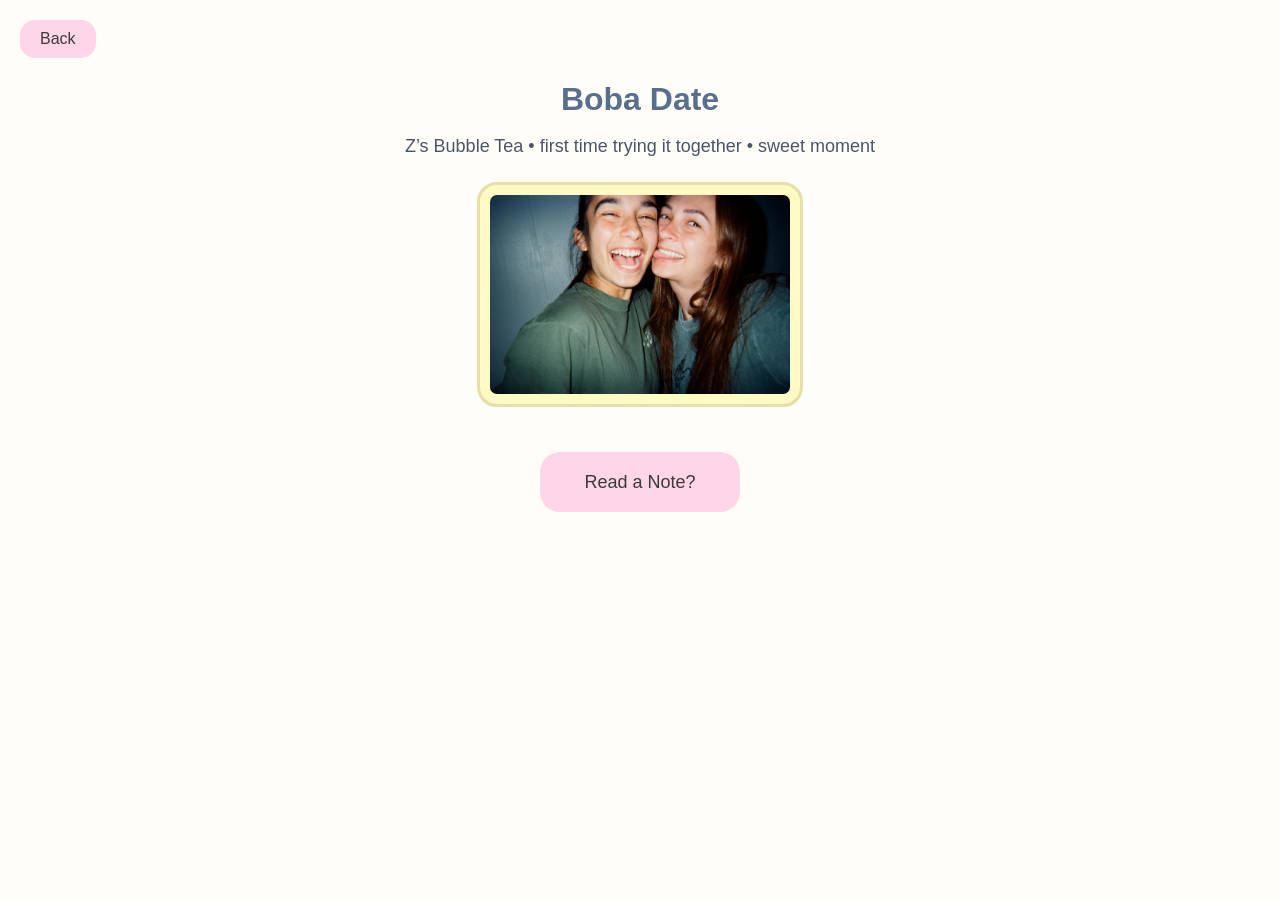
==== boba.html @ 838049cb "Update boba.html" ====
<!DOCTYPE html>
<html lang="en">
<head>
    <meta charset="UTF-8">
    <title>Boba Memory</title>
    <link rel="stylesheet" href="styles.css">
</head>

<body>

    <button class="back-btn" onclick="location.href='cards.html'">Back</button>

    <div class="memory-page">

        <h1 class="memory-title">Boba Date</h1>

        <p class="memory-text">
            Z’s Bubble Tea • first time trying it together • sweet moment
        </p>

        <div class="memory-content">

             <img src="card2.jpeg" class="card-full-img" alt="Boba Card">

            <button class="nextButton-btn" onclick="location.href='note2.html'">
                Read a Note?
            </button>

           

        </div>

    </div>

</body>
</html>
---- styles.css ----
/* ============================
   GLOBAL RESET & BASE
============================ */
body {
    margin: 0;
    padding: 0;
    font-family: Arial, sans-serif;
    background-color: #FFFDF7;
}

/* ============================
   SCREEN ROOT (main layout)
============================ */
.screen-root {
    background-color: #FFFDF7;
    height: 100vh;
    display: flex;
    flex-direction: column;
    justify-content: center;
    align-items: center;
}

/* ============================
   TITLE TEXT
============================ */
.title-text {
    font-size: 36px;
    font-weight: bold;
    color: #5A6F8C;
    text-align: center;
    margin-bottom: 40px;
}

/* ============================
   BODY TEXT
============================ */
.body-text {
    font-size: 18px;
    color: #4A5568;
}

/* ============================
   BUTTONS
============================ */
.nextButton-btn {
    background-color: #FFD6E8;
    color: #3A3A3A;
    border: none;
    border-radius: 20px;
    font-size: 18px;
    width: 200px;
    height: 60px;
    cursor: pointer;
    transition: 0.2s;
}

.nextButton-btn:hover {
    opacity: 0.9;
}

/* ============================
   RECTANGLES (converted)
============================ */
.rectangle {
    background-color: #FFF9C4;
    border: 2px solid #E6DFA8;
    border-radius: 8px;
    padding: 20px;
}

/* ============================
   PASSWORD FIELD (converted)
============================ */
.password-field {
    background-color: #FFF9C4;
    border: 2px solid #E6DFA8;
    border-radius: 10px;
    padding: 8px;
    font-size: 18px;
    color: #4A5568;
}

/* ============================
   DIALOG PANE (converted)
============================ */
.dialog-pane {
    background-color: #D6E8FF;
    border: 2px solid #E6DFA8;
    border-radius: 15px;
    padding: 20px;
    width: 80%;
    max-width: 500px;
    margin: 20px auto;
}

.dialog-pane .content-label {
    font-size: 18px;
    color: #4A5568;
}

.dialog-pane .header-label {
    font-size: 20px;
    color: #5A6F8C;
    font-weight: bold;
    margin-bottom: 10px;
}

.dialog-pane .button {
    background-color: #FFD6E8;
    color: #3A3A3A;
    border: none;
    border-radius: 20px;
    font-size: 16px;
    padding: 10px 20px;
    cursor: pointer;
    transition: 0.2s;
}

.dialog-pane .button:hover {
    opacity: 0.9;
}
/* Card Grid Layout */
.card-grid {
    text-align: center;
    padding: 40px;
}

.card-grid h1 {
    font-size: 32px;
    color: #5A6F8C;
    margin-bottom: 30px;
}

.card-grid-inner {
    display: grid;
    grid-template-columns: repeat(2, 1fr);
    gap: 30px;
    justify-items: center;
}

/* Individual Card */
.card {
    display: flex;
    flex-direction: column;
    align-items: center;
    text-decoration: none;
    background-color: #FFF9C4;
    border: 3px solid #E6DFA8;
    border-radius: 20px;
    padding: 20px;
    width: 200px;
    transition: transform 0.2s, box-shadow 0.2s;
}

.card:hover {
    transform: scale(1.05);
    box-shadow: 0px 4px 12px rgba(0,0,0,0.15);
}

/* Card Image */
.card img {
    width: 150px;
    height: 150px;
    object-fit: cover;
    border-radius: 15px;
    margin-bottom: 10px;
}

/* Card Label */
.card span {
    font-size: 18px;
    color: #4A5568;
    font-weight: bold;
}
.card-full-img {
    width: 300px;
    height: auto;
    display: block;
    margin: 0 auto 20px;   /* bottom spacing */
    border-radius: 20px;
    border: 3px solid #E6DFA8;
    background-color: #FFF9C4;
    padding: 10px;
}

.back-btn {
    background-color: #FFD6E8;
    color: #3A3A3A;
    border: none;
    border-radius: 15px;
    padding: 10px 20px;
    font-size: 16px;
    cursor: pointer;
    position: absolute;
    top: 20px;
    left: 20px;
    transition: 0.2s;
}

.back-btn:hover {
    opacity: 0.9;
}

.memory-page {
    max-width: 700px;
    margin: 0 auto;
    text-align: center;
    padding: 60px 20px 40px;  /* top, left/right, bottom */
}

.memory-title {
    font-size: 32px;
    color: #5A6F8C;
    margin-bottom: 10px;
}

.memory-text {
    font-size: 18px;
    color: #4A5568;
    margin-bottom: 25px;
}

.memory-content {
    display: flex;
    flex-direction: column; 
    align-items: center;
    gap: 25px;           /* spacing between button + image */
    margin-top: 20px;
}

    margin-top: 20px;
}
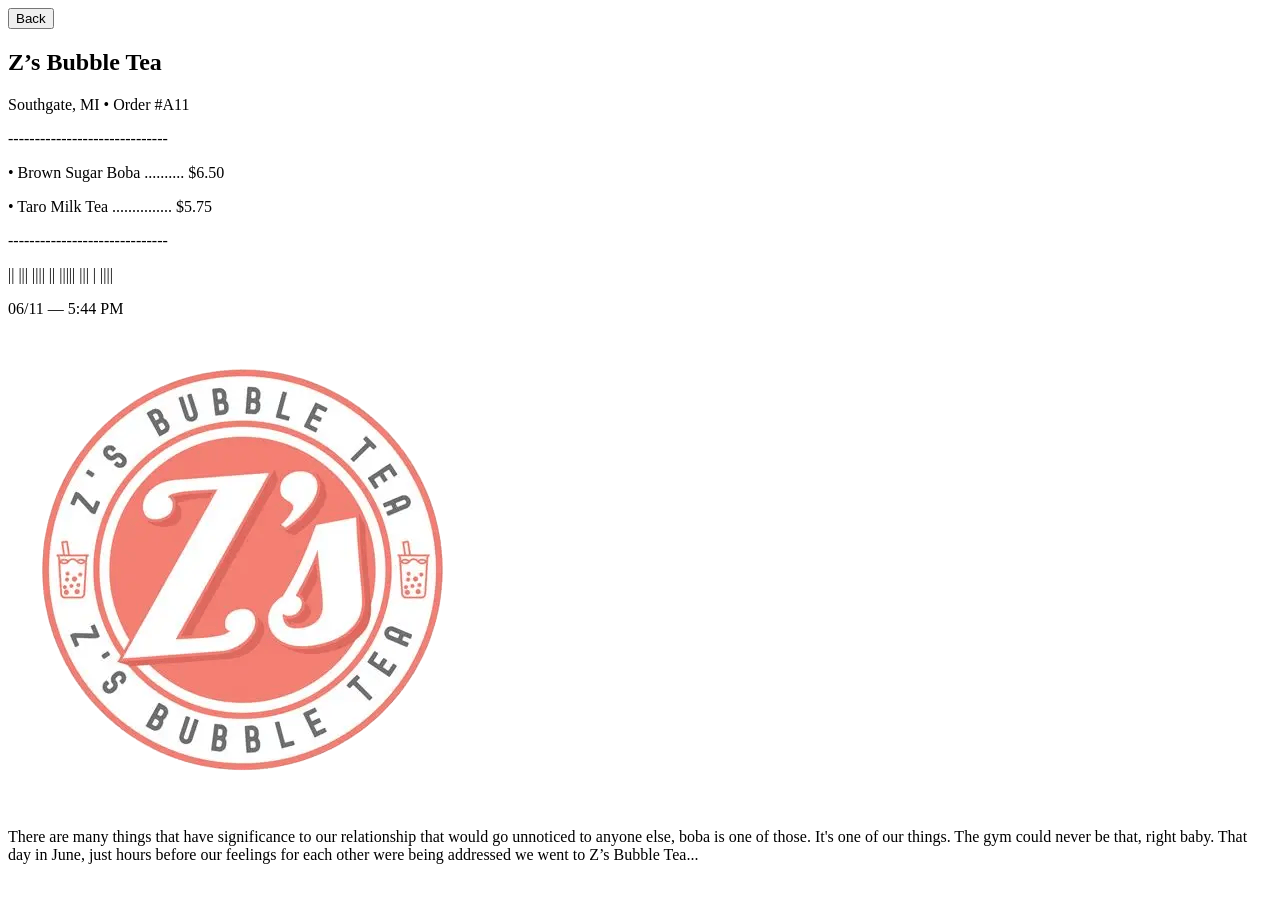
==== commit 3b78984c: "Update boba.html" ====
--- a/boba.html
+++ b/boba.html
@@ -2,32 +2,43 @@
 <html lang="en">
 <head>
     <meta charset="UTF-8">
-    <title>Boba Memory</title>
-    <link rel="stylesheet" href="styles.css">
+    <title>Boba Note</title>
+    <link rel="stylesheet" href="styles-note2.css">
 </head>
 
 <body>
 
-    <button class="back-btn" onclick="location.href='cards.html'">Back</button>
+    <button class="back-btn" onclick="location.href='boba.html'">Back</button>
 
-    <div class="memory-page">
+    <div class="note-page">
 
-        <h1 class="memory-title">Boba Date</h1>
+        <!-- RIGHT SIDE: Receipt + Boba doodle -->
+        <div class="receipt-section">
+            <div class="receipt-card">
+                <h2>Z’s Bubble Tea</h2>
+                <p class="sub">Southgate, MI • Order #A11</p>
+                <p class="dots">------------------------------</p>
+                <p class="item">• Brown Sugar Boba .......... $6.50</p>
+                <p class="item">• Taro Milk Tea ............... $5.75</p>
+                <p class="dots">------------------------------</p>
+                <p class="barcode">|| ||| |||| || ||||| ||| | ||||</p>
+                <p class="time">06/11 — 5:44 PM</p>
+            </div>
 
-        <p class="memory-text">
-            Z’s Bubble Tea • first time trying it together • sweet moment
-        </p>
+            <img src="bubble.png" class="boba-doodle" alt="Boba Doodle">
+        </div>
 
-        <div class="memory-content">
+        <!-- LEFT SIDE: Handwritten note -->
+        <div class="note-section">
+            <div class="tape"></div>
 
-             <img src="card2.jpeg" class="card-full-img" alt="Boba Card">
-
-            <button class="nextButton-btn" onclick="location.href='note2.html'">
-                Read a Note?
-            </button>
-
-           
-
+            <div class="note-card">
+                <p>
+                    There are many things that have significance to our relationship that would go unnoticed to anyone else,
+                    boba is one of those. It's one of our things. The gym could never be that, right baby. That day in June,
+                    just hours before our feelings for each other were being addressed we went to Z’s Bubble Tea...
+                </p>
+            </div>
         </div>
 
     </div>
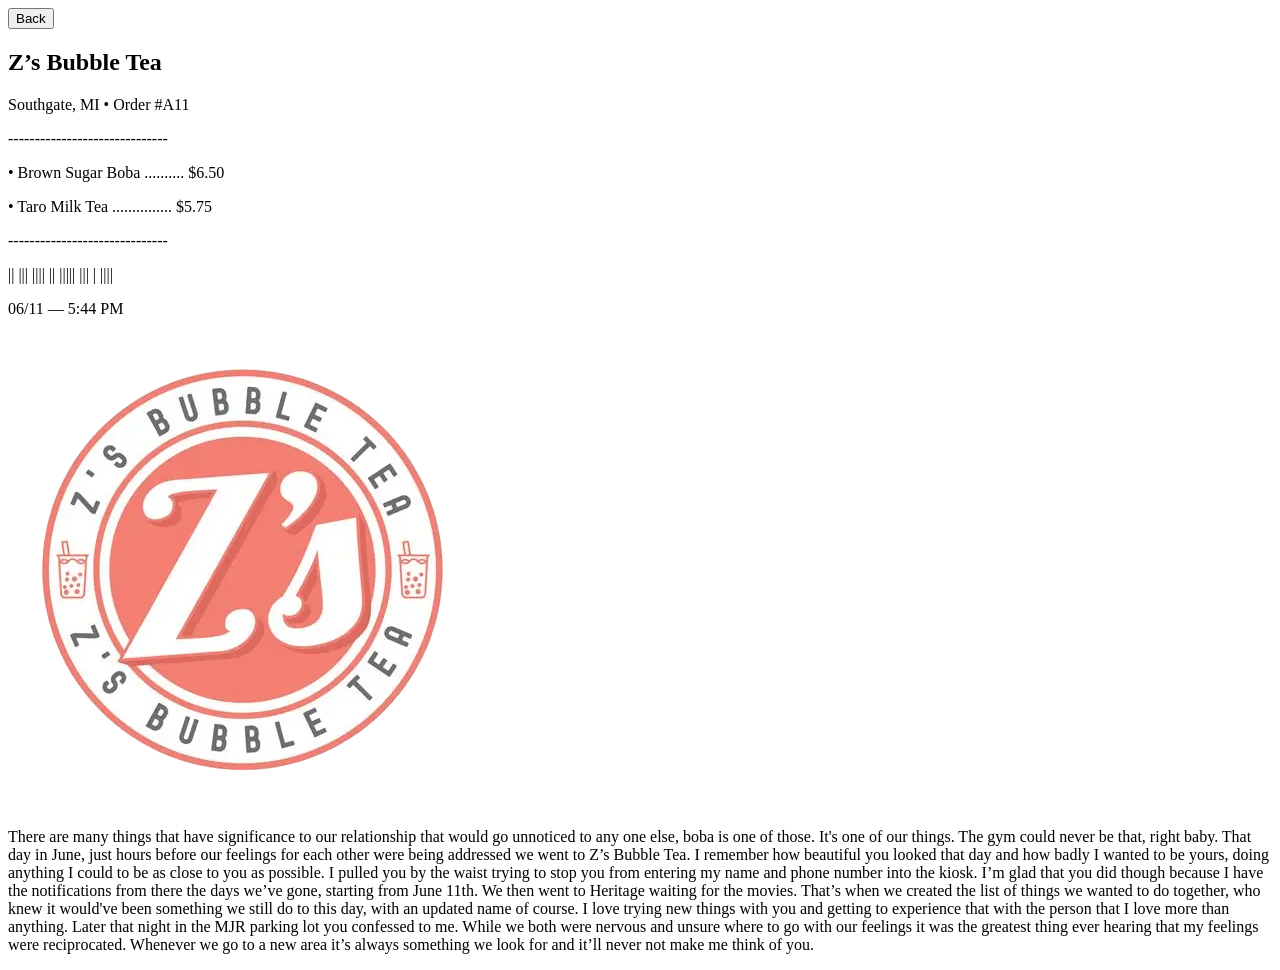
==== commit defe0b03: "Update boba.html" ====
--- a/boba.html
+++ b/boba.html
@@ -34,9 +34,19 @@
 
             <div class="note-card">
                 <p>
-                    There are many things that have significance to our relationship that would go unnoticed to anyone else,
+                    There are many things that have significance to our relationship that would go unnoticed to any one else,
                     boba is one of those. It's one of our things. The gym could never be that, right baby. That day in June,
-                    just hours before our feelings for each other were being addressed we went to Z’s Bubble Tea...
+                    just hours before our feelings for each other were being addressed we went to Z’s Bubble Tea. I remember
+                    how beautiful you looked that day and how badly I wanted to be yours, doing anything I could to be as close
+                    to you as possible. I pulled you by the waist trying to stop you from entering my name and phone number into
+                    the kiosk. I’m glad that you did though because I have the notifications from there the days we’ve gone,
+                    starting from June 11th. We then went to Heritage waiting for the movies. That’s when we created the list of
+                    things we wanted to do together, who knew it would've been something we still do to this day, with an updated
+                    name of course. I love trying new things with you and getting to experience that with the person that I love
+                    more than anything. Later that night in the MJR parking lot you confessed to me. While we both were nervous
+                    and unsure where to go with our feelings it was the greatest thing ever hearing that my feelings were
+                    reciprocated. Whenever we go to a new area it’s always something we look for and it’ll never not make me
+                    think of you.
                 </p>
             </div>
         </div>
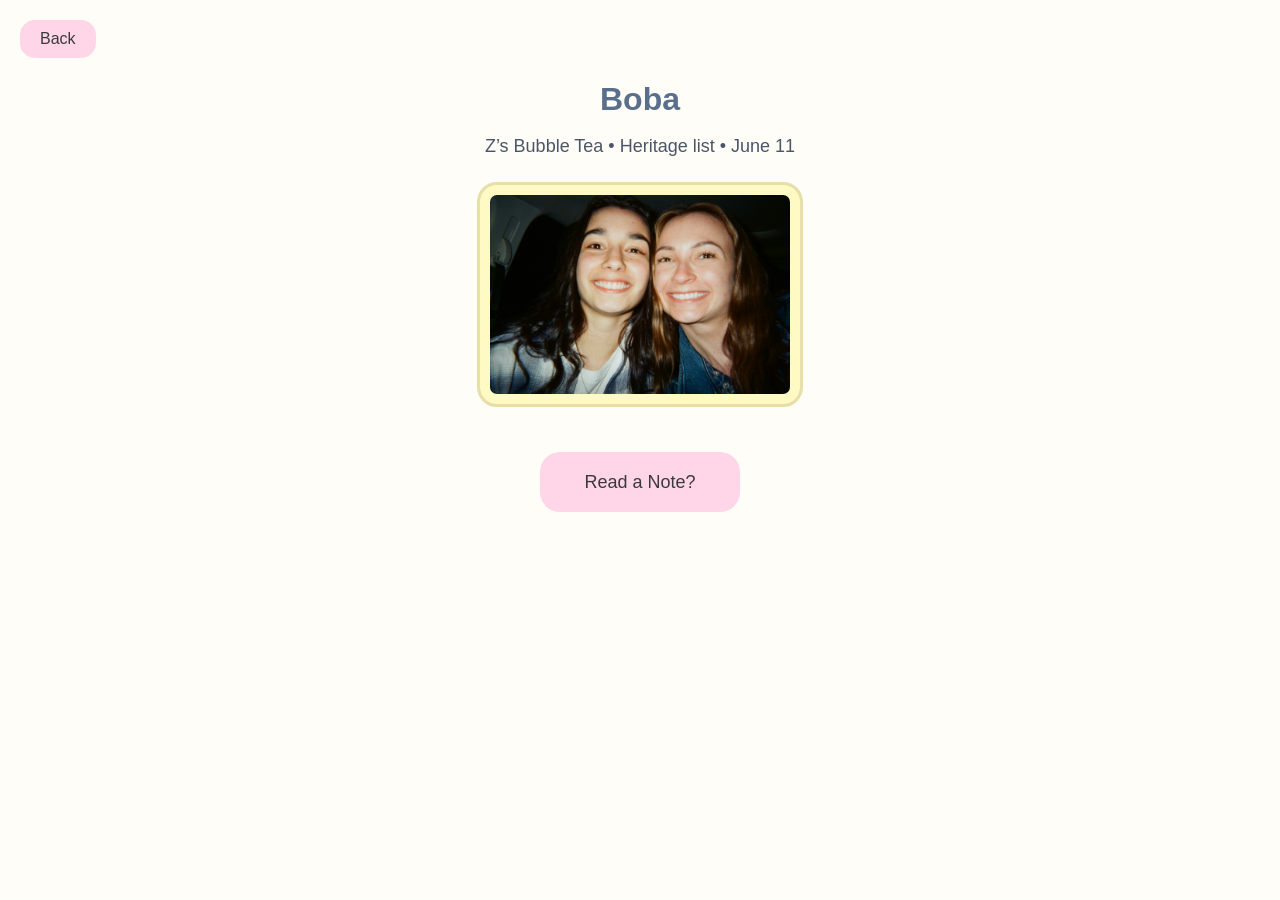
==== commit 5e7ca818: "Update boba.html" ====
--- a/boba.html
+++ b/boba.html
@@ -2,53 +2,30 @@
 <html lang="en">
 <head>
     <meta charset="UTF-8">
-    <title>Boba Note</title>
-    <link rel="stylesheet" href="styles-note2.css">
+    <title>Boba Memory</title>
+    <link rel="stylesheet" href="styles.css">
 </head>
 
 <body>
 
-    <button class="back-btn" onclick="location.href='boba.html'">Back</button>
+    <button class="back-btn" onclick="location.href='cards.html'">Back</button>
 
-    <div class="note-page">
+    <div class="memory-page">
 
-        <!-- RIGHT SIDE: Receipt + Boba doodle -->
-        <div class="receipt-section">
-            <div class="receipt-card">
-                <h2>Z’s Bubble Tea</h2>
-                <p class="sub">Southgate, MI • Order #A11</p>
-                <p class="dots">------------------------------</p>
-                <p class="item">• Brown Sugar Boba .......... $6.50</p>
-                <p class="item">• Taro Milk Tea ............... $5.75</p>
-                <p class="dots">------------------------------</p>
-                <p class="barcode">|| ||| |||| || ||||| ||| | ||||</p>
-                <p class="time">06/11 — 5:44 PM</p>
-            </div>
+        <h1 class="memory-title">Boba</h1>
 
-            <img src="bubble.png" class="boba-doodle" alt="Boba Doodle">
-        </div>
+        <p class="memory-text">
+            Z’s Bubble Tea • Heritage list • June 11
+        </p>
 
-        <!-- LEFT SIDE: Handwritten note -->
-        <div class="note-section">
-            <div class="tape"></div>
+        <div class="memory-content">
 
-            <div class="note-card">
-                <p>
-                    There are many things that have significance to our relationship that would go unnoticed to any one else,
-                    boba is one of those. It's one of our things. The gym could never be that, right baby. That day in June,
-                    just hours before our feelings for each other were being addressed we went to Z’s Bubble Tea. I remember
-                    how beautiful you looked that day and how badly I wanted to be yours, doing anything I could to be as close
-                    to you as possible. I pulled you by the waist trying to stop you from entering my name and phone number into
-                    the kiosk. I’m glad that you did though because I have the notifications from there the days we’ve gone,
-                    starting from June 11th. We then went to Heritage waiting for the movies. That’s when we created the list of
-                    things we wanted to do together, who knew it would've been something we still do to this day, with an updated
-                    name of course. I love trying new things with you and getting to experience that with the person that I love
-                    more than anything. Later that night in the MJR parking lot you confessed to me. While we both were nervous
-                    and unsure where to go with our feelings it was the greatest thing ever hearing that my feelings were
-                    reciprocated. Whenever we go to a new area it’s always something we look for and it’ll never not make me
-                    think of you.
-                </p>
-            </div>
+            <img src="card8.jpeg" class="card-full-img" alt="Boba Card">
+
+            <button class="nextButton-btn" onclick="location.href='boba-note.html'">
+                Read a Note?
+            </button>
+
         </div>
 
     </div>
--- a/styles.css
+++ b/styles.css
@@ -0,0 +1,431 @@
+/* ============================
+   GLOBAL RESET & BASE
+============================ */
+body {
+    margin: 0;
+    padding: 0;
+    font-family: Arial, sans-serif;
+    background-color: #FFFDF7;
+}
+
+/* ============================
+   SCREEN ROOT (main layout)
+============================ */
+.screen-root {
+    background-color: #FFFDF7;
+    height: 100vh;
+    display: flex;
+    flex-direction: column;
+    justify-content: center;
+    align-items: center;
+}
+
+/* ============================
+   TITLE TEXT
+============================ */
+.title-text {
+    font-size: 36px;
+    font-weight: bold;
+    color: #5A6F8C;
+    text-align: center;
+    margin-bottom: 40px;
+}
+
+/* ============================
+   BODY TEXT
+============================ */
+.body-text {
+    font-size: 18px;
+    color: #4A5568;
+}
+
+/* ============================
+   BUTTONS
+============================ */
+.nextButton-btn {
+    background-color: #FFD6E8;
+    color: #3A3A3A;
+    border: none;
+    border-radius: 20px;
+    font-size: 18px;
+    width: 200px;
+    height: 60px;
+    cursor: pointer;
+    transition: 0.2s;
+}
+
+.nextButton-btn:hover {
+    opacity: 0.9;
+}
+
+/* ============================
+   RECTANGLES (converted)
+============================ */
+.rectangle {
+    background-color: #FFF9C4;
+    border: 2px solid #E6DFA8;
+    border-radius: 8px;
+    padding: 20px;
+}
+
+/* ============================
+   PASSWORD FIELD (converted)
+============================ */
+.password-field {
+    background-color: #FFF9C4;
+    border: 2px solid #E6DFA8;
+    border-radius: 10px;
+    padding: 8px;
+    font-size: 18px;
+    color: #4A5568;
+}
+
+/* ============================
+   DIALOG PANE (converted)
+============================ */
+.dialog-pane {
+    background-color: #D6E8FF;
+    border: 2px solid #E6DFA8;
+    border-radius: 15px;
+    padding: 20px;
+    width: 80%;
+    max-width: 500px;
+    margin: 20px auto;
+}
+
+.dialog-pane .content-label {
+    font-size: 18px;
+    color: #4A5568;
+}
+
+.dialog-pane .header-label {
+    font-size: 20px;
+    color: #5A6F8C;
+    font-weight: bold;
+    margin-bottom: 10px;
+}
+
+.dialog-pane .button {
+    background-color: #FFD6E8;
+    color: #3A3A3A;
+    border: none;
+    border-radius: 20px;
+    font-size: 16px;
+    padding: 10px 20px;
+    cursor: pointer;
+    transition: 0.2s;
+}
+
+.dialog-pane .button:hover {
+    opacity: 0.9;
+}
+/* Card Grid Layout */
+.card-grid {
+    text-align: center;
+    padding: 40px;
+}
+
+.card-grid h1 {
+    font-size: 32px;
+    color: #5A6F8C;
+    margin-bottom: 30px;
+}
+
+.card-grid-inner {
+    display: grid;
+    grid-template-columns: repeat(2, 1fr);
+    gap: 30px;
+    justify-items: center;
+}
+
+/* Individual Card */
+.card {
+    display: flex;
+    flex-direction: column;
+    align-items: center;
+    text-decoration: none;
+    background-color: #FFF9C4;
+    border: 3px solid #E6DFA8;
+    border-radius: 20px;
+    padding: 20px;
+    width: 200px;
+    transition: transform 0.2s, box-shadow 0.2s;
+}
+
+.card:hover {
+    transform: scale(1.05);
+    box-shadow: 0px 4px 12px rgba(0,0,0,0.15);
+}
+
+/* Card Image */
+.card img {
+    width: 150px;
+    height: 150px;
+    object-fit: cover;
+    border-radius: 15px;
+    margin-bottom: 10px;
+}
+
+/* Card Label */
+.card span {
+    font-size: 18px;
+    color: #4A5568;
+    font-weight: bold;
+}
+.card-full-img {
+    width: 300px;
+    height: auto;
+    display: block;
+    margin: 0 auto 20px;   /* bottom spacing */
+    border-radius: 20px;
+    border: 3px solid #E6DFA8;
+    background-color: #FFF9C4;
+    padding: 10px;
+}
+
+.back-btn {
+    background-color: #FFD6E8;
+    color: #3A3A3A;
+    border: none;
+    border-radius: 15px;
+    padding: 10px 20px;
+    font-size: 16px;
+    cursor: pointer;
+    position: absolute;
+    top: 20px;
+    left: 20px;
+    transition: 0.2s;
+}
+
+.back-btn:hover {
+    opacity: 0.9;
+}
+
+.memory-page {
+    max-width: 700px;
+    margin: 0 auto;
+    text-align: center;
+    padding: 60px 20px 40px;  /* top, left/right, bottom */
+}
+
+.memory-title {
+    font-size: 32px;
+    color: #5A6F8C;
+    margin-bottom: 10px;
+}
+
+.memory-text {
+    font-size: 18px;
+    color: #4A5568;
+    margin-bottom: 25px;
+}
+
+.memory-content {
+    display: flex;
+    flex-direction: column; 
+    align-items: center;
+    gap: 25px;           /* spacing between button + image */
+    margin-top: 20px;
+}
+
+    margin-top: 20px;
+}
+
+/* ROOT WRAPPER */
+.note-root {
+    display: flex;
+    justify-content: center;
+    padding: 60px 20px;
+}
+
+/* MAIN PAPER BACKGROUND */
+.note1-bg {
+    width: 750px;
+    background-color: #A67C52;
+    border: 1.5px solid #D1B08A;
+    border-radius: 18px;
+    box-shadow: 0px 8px 18px rgba(200, 164, 122, 0.7);
+    padding: 40px;
+    position: relative;
+}
+
+/* JOURNAL NOTE CARD */
+.note-card {
+    width: 500px;
+    background-image: url('paper.png');
+    background-size: cover;
+    border-radius: 14px;
+    border: 1.5px solid #E2C9B3;
+    padding: 24px;
+    margin-left: 200px; 
+    box-shadow: 0px 10px 20px rgba(0,0,0,0.15);
+}
+
+/* INNER TEXT */
+.note1-inner p {
+    font-size: 16px;
+    font-family: Georgia, serif;
+    color: #4A2E1F;
+    line-height: 1.5;
+}
+
+/* TICKET STACK */
+.ticket-stack {
+    position: absolute;
+    left: 10px;
+    top: 80px;
+    text-align: center;
+}
+
+/* STYLED TICKET */
+.ticket {
+    width: 250px;
+    height: 130px;
+    background-color: #FDF3D9;
+    border: 2px solid #C8A47A;
+    border-radius: 10px;
+    box-shadow: 0px 6px 10px rgba(200, 164, 122, 0.6);
+    transform: rotate(-4deg);
+    padding-top: 20px;
+}
+
+.ticket-title {
+    font-size: 17px;
+    font-weight: bold;
+    color: #5A3E2B;
+    font-family: Georgia, serif;
+}
+
+.ticket-sub {
+    font-size: 14px;
+    color: #6B4A32;
+    font-family: Georgia, serif;
+}
+
+/* REAL TICKET IMAGE */
+.real-ticket {
+    width: 230px;
+    margin-top: 20px;
+    transform: rotate(-5deg);
+    box-shadow: 0px 4px 10px rgba(0,0,0,0.2);
+}
+
+/* TAPE */
+.ticket-tape {
+    width: 70px;
+    height
+   
+.star {
+    position: absolute;
+    left: 20px;
+
+    /* ⭐ CHANGED: lowered slightly */
+    top: 20px;
+
+    font-size: 22px;
+    color: #8B5E3C;
+}
+
+/* ROOT */
+.note2-root {
+    position: relative;
+    width: 100%;
+    display: flex;
+    justify-content: center;
+    padding: 60px 20px;
+}
+
+.receipt-card {
+    width: 300px;
+    background-color: #FAF9F6;
+    border: 1.2px solid #D3D3D3;
+    border-radius: 6px;
+    box-shadow: 0px 8px 14px rgba(208, 207, 203, 0.7);
+    padding: 12px 8px;
+
+    position: absolute;
+    right: 80px;
+    top: 40px;
+}
+
+
+.receipt-inner {
+    padding: 20px 10px;
+    text-align: center;
+}
+
+.receipt-inner h2 {
+    font-size: 20px;
+    font-weight: bold;
+    color: #333;
+}
+
+.receipt-sub {
+    font-size: 12px;
+    color: #555;
+}
+
+.receipt-line {
+    font-family: Consolas, monospace;
+    color: #999;
+}
+
+.receipt-item {
+    font-family: Consolas, monospace;
+    color: #444;
+}
+
+.receipt-barcode {
+    font-family: Consolas, monospace;
+    font-size: 14px;
+    color: #444;
+}
+
+.receipt-time {
+    font-size: 12px;
+    color: #666;
+}
+
+.boba-doodle {
+    position: absolute;
+    width: 130px;          /* bigger, matches screenshot */
+    right: 110px;          /* moves closer to receipt */
+    top: -240px;           /* raises it higher */
+    transform: rotate(6deg);
+    z-index: 5;            /* ensures it sits above receipt */
+}
+
+.note2-card {
+    width: 480px;
+    background-image: url('paper.png');
+    background-size: cover;
+    border-radius: 14px;
+    border: 1.5px solid #E2C9B3;
+    box-shadow: 0px 10px 18px rgba(200, 164, 122, 0.4);
+
+    position: absolute;
+    left: 60px;
+    top: 160px;
+
+    padding: 24px;
+}
+
+
+
+.note2-inner p {
+    font-size: 16px;
+    font-family: Georgia, serif;
+    color: #4A2E1F;
+    line-height: 1.5;
+}
+
+.note2-tape {
+    width: 120px;
+    height: 22px;
+    background-color: rgba(245, 233, 168, 0.75);
+    transform: rotate(-3deg);
+
+    position: absolute;
+    left: 120px;     /* moved 40px left */
+    top: 40px;       /* moved 20px up */
+}
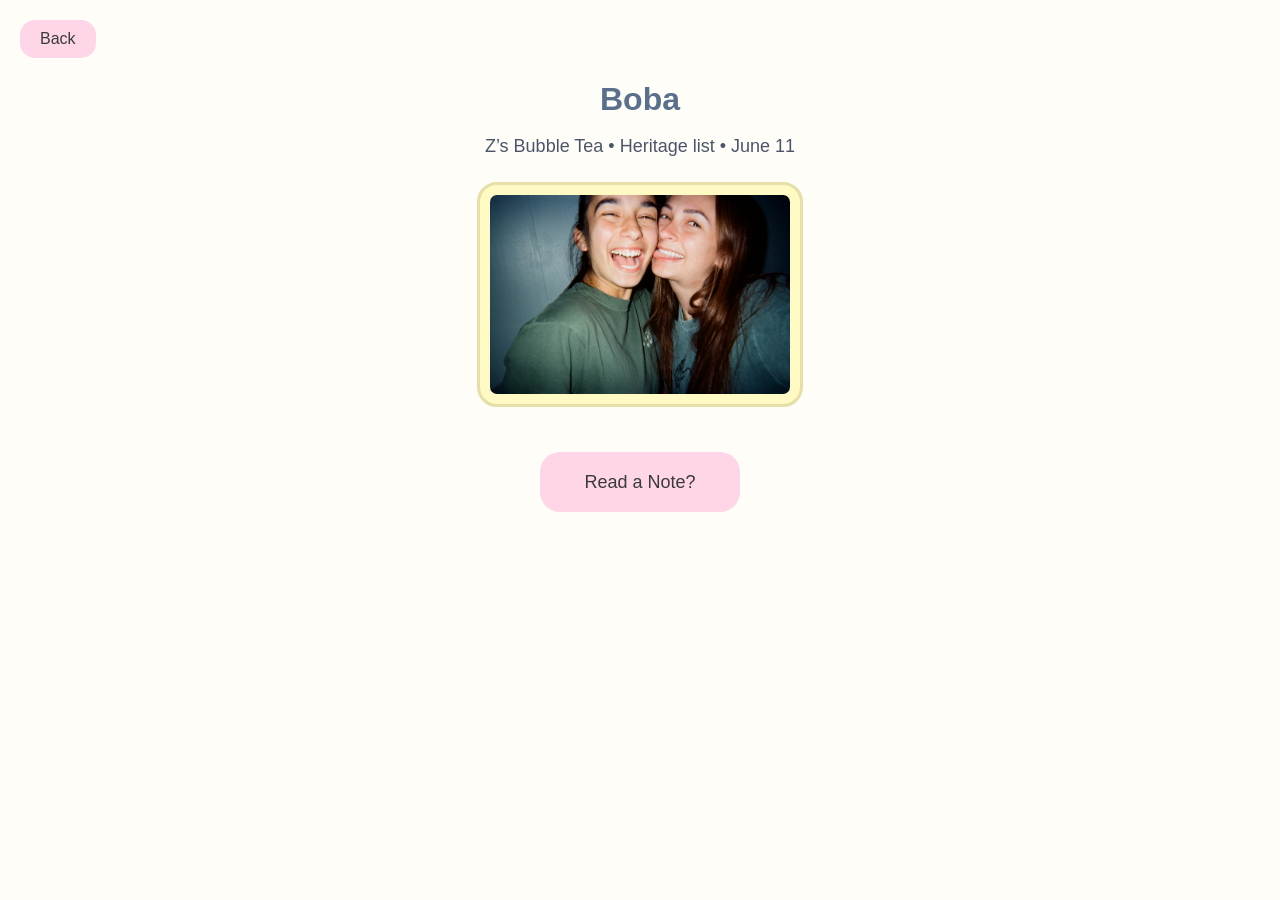
==== commit 5b10d72c: "Update boba.html" ====
--- a/boba.html
+++ b/boba.html
@@ -20,7 +20,7 @@
 
         <div class="memory-content">
 
-            <img src="card8.jpeg" class="card-full-img" alt="Boba Card">
+            <img src="card2.jpeg" class="card-full-img" alt="Boba Card">
 
             <button class="nextButton-btn" onclick="location.href='boba-note.html'">
                 Read a Note?
